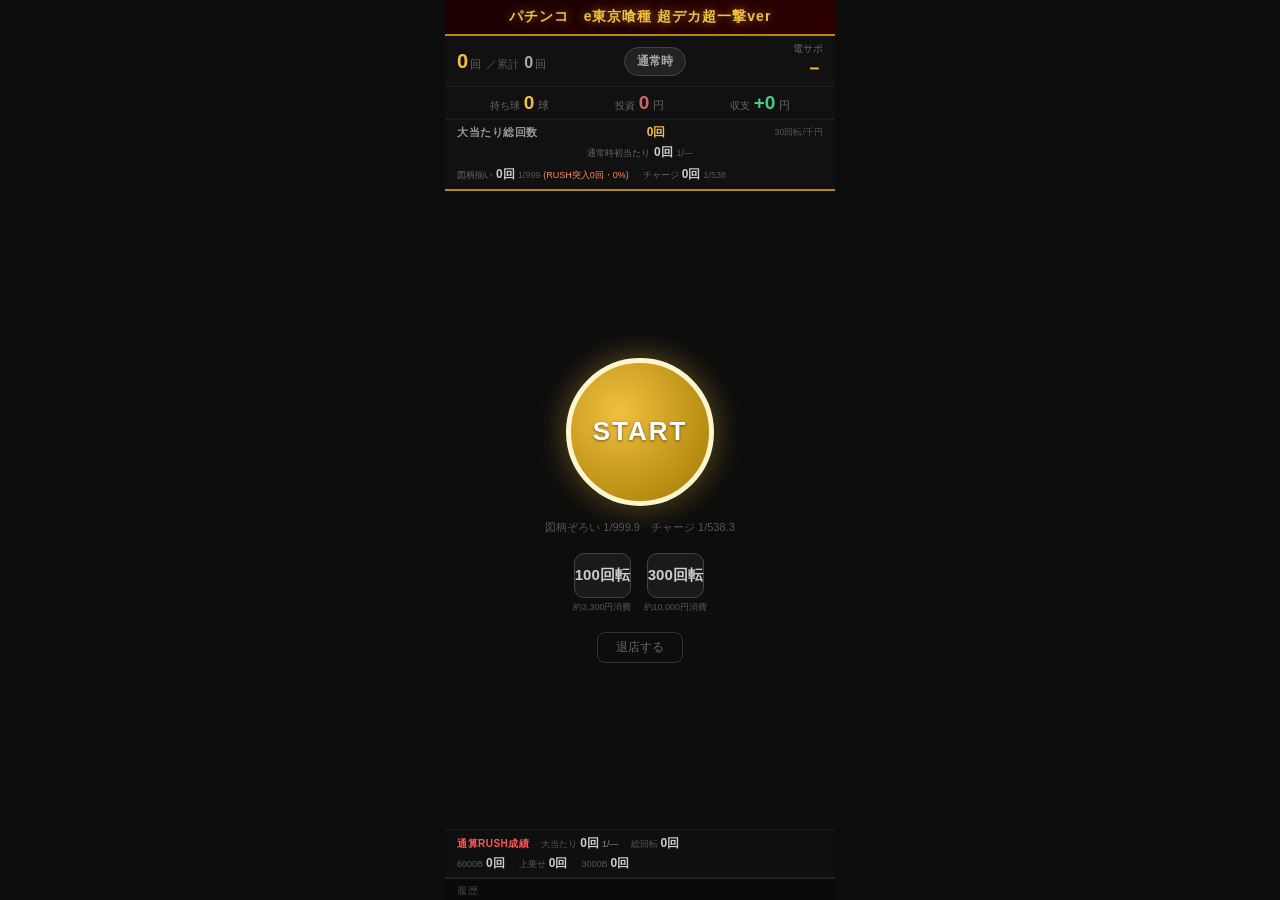
==== index.html @ fa7eca3f "move files to root" ====
<!DOCTYPE html>
<html lang="ja">
<head>
  <meta charset="UTF-8">
  <meta name="viewport" content="width=device-width, initial-scale=1.0, maximum-scale=1.0, user-scalable=no">
  <title>パチンコシミュレーター</title>
  <link rel="stylesheet" href="style.css">
</head>
<body>
  <div id="app">

    <div id="title-bar">パチンコ　e東京喰種 超デカ超一撃ver</div>

    <div id="header">

      <!-- 行1: 回転数 / モード / 電サポ -->
      <div class="hrow hrow1">
        <div class="spins-block">
          <span class="spins-current" id="current-spins">0</span>
          <span class="spins-unit">回</span>
          <span class="spins-sep">／累計</span>
          <span class="spins-total" id="total-spins-disp">0</span>
          <span class="spins-unit">回</span>
        </div>
        <div id="mode-badge">通常時</div>
        <div class="esup-block">
          <div class="esup-label">電サポ</div>
          <div class="esup-value" id="rush-count">－</div>
        </div>
      </div>

      <!-- 行2: 持ち球 / 投資 / 収支 -->
      <div class="hrow hrow2">
        <div class="money-block">
          <span class="money-label">持ち球</span>
          <span class="money-value gold" id="mochi-dama">0</span>
          <span class="money-unit">球</span>
        </div>
        <div class="money-block">
          <span class="money-label">投資</span>
          <span class="money-value red" id="toushi-value">0</span>
          <span class="money-unit">円</span>
        </div>
        <div class="money-block">
          <span class="money-label">収支</span>
          <span class="money-value red" id="shuushi-value">0</span>
          <span class="money-unit">円</span>
        </div>
      </div>

      <!-- 行3: 大当たり回数 -->
      <div class="hrow hrow3">
        <div class="hrow3-header">
          <span class="hrow3-title">大当たり総回数</span>
          <span class="total-hit-block">
            <span class="total-hit-count" id="total-hit-count">0回</span>
          </span>
          <span class="fee-block">30回転/千円</span>
        </div>
        <div class="hrow3-normal-line">
          <span class="hit-label2">通常時初当たり</span>
          <span class="hit-count" id="normal-first-hit">0回</span>
          <span class="hit-prob" id="normal-first-prob">1/―</span>
        </div>
        <div class="hrow3-stats">
          <div class="hit-item">
            <span class="hit-label2">図柄揃い</span>
            <span class="hit-count" id="zugar-count">0回</span>
            <span class="hit-prob" id="zugar-prob">1/999</span>
            <span class="rush-entry" id="rush-entry-info">(RUSH突入0回・0%)</span>
          </div>
          <div class="hit-item">
            <span class="hit-label2">チャージ</span>
            <span class="hit-count" id="charge-count">0回</span>
            <span class="hit-prob" id="charge-prob">1/538</span>
          </div>
        </div>
      </div>

    </div><!-- /header -->

    <div id="main-screen"></div>

    <div id="rush-stats-bar">
      <div class="rsb-header">
        <span class="rsb-title">通算RUSH成績</span>
        <span class="rsb-item">
          <span class="rsb-label">大当たり</span>
          <span class="rsb-val" id="rs-chain">0回</span>
          <span class="rsb-prob" id="rs-prob">1/―</span>
        </span>
        <span class="rsb-item">
          <span class="rsb-label">総回転</span>
          <span class="rsb-val" id="rs-spins">0回</span>
        </span>
      </div>
      <div class="rsb-row">
        <span class="rsb-item">
          <span class="rsb-label">6000B</span>
          <span class="rsb-val" id="rs-6000">0回</span>
        </span>
        <span class="rsb-item">
          <span class="rsb-label">上乗せ</span>
          <span class="rsb-val" id="rs-uenose">0回</span>
        </span>
        <span class="rsb-item">
          <span class="rsb-label">3000B</span>
          <span class="rsb-val" id="rs-3000">0回</span>
        </span>
      </div>
    </div>

    <div id="log-area">
      <div id="log-title">履歴</div>
      <div id="log-list"></div>
    </div>

  </div>
  <script src="script.js"></script>
</body>
</html>
---- style.css ----
* { margin: 0; padding: 0; box-sizing: border-box; -webkit-tap-highlight-color: transparent; }

body {
  background: #0d0d0d;
  color: #fff;
  font-family: 'Hiragino Kaku Gothic ProN', 'Noto Sans JP', sans-serif;
  max-width: 390px;
  margin: 0 auto;
  min-height: 100vh;
  overflow-x: hidden;
}

#app {
  display: flex;
  flex-direction: column;
  min-height: 100vh;
}

/* タイトル */
#title-bar {
  background: linear-gradient(135deg, #1a0000, #2d0000);
  border-bottom: 2px solid #b8860b;
  text-align: center;
  padding: 8px 12px;
  font-size: 14px;
  font-weight: bold;
  color: #f0c040;
  letter-spacing: 1px;
  text-shadow: 0 0 10px rgba(240,192,64,0.5);
}

/* ========== ヘッダー ========== */
#header {
  background: #111;
  border-bottom: 2px solid #b8860b;
  position: sticky;
  top: 0;
  z-index: 10;
  padding: 0;
}

.hrow {
  display: flex;
  align-items: center;
  padding: 6px 12px;
}

/* 行1: 回転数 / モード / 電サポ */
.hrow1 {
  justify-content: space-between;
  border-bottom: 1px solid #1e1e1e;
}

.spins-block { display: flex; align-items: baseline; gap: 2px; }
.spins-current { font-size: 20px; font-weight: bold; color: #f0c040; }
.spins-total   { font-size: 16px; font-weight: bold; color: #aaa; }
.spins-unit    { font-size: 11px; color: #666; }
.spins-sep     { font-size: 11px; color: #555; margin: 0 3px; }

#mode-badge {
  font-size: 12px;
  font-weight: bold;
  padding: 5px 12px;
  border-radius: 20px;
  background: #222;
  border: 1px solid #444;
  color: #aaa;
  transition: all 0.3s;
}
#mode-badge.rush { background: #3d0000; border-color: #ff3333; color: #ff5555; }

.esup-block { text-align: right; min-width: 60px; }
.esup-label { font-size: 10px; color: #666; }
.esup-value { font-size: 18px; font-weight: bold; color: #f0c040; }

/* 行2: 持ち球 / 投資 */
.hrow2 {
  justify-content: space-around;
  border-bottom: 1px solid #1e1e1e;
  padding: 5px 12px;
}

.money-block { display: flex; align-items: baseline; gap: 4px; }
.money-label { font-size: 10px; color: #666; }
.money-value { font-size: 19px; font-weight: bold; }
.money-value.gold  { color: #f0c040; }
.money-value.red   { color: #cc6666; }
.money-value.green { color: #44cc88; }
.money-unit  { font-size: 11px; color: #666; }

/* 行3: 大当たり回数 */
.hrow3 {
  flex-direction: column;
  padding: 4px 12px 6px;
  gap: 3px;
}

.hrow3-header {
  display: flex;
  justify-content: space-between;
  align-items: center;
  width: 100%;
}

.hrow3-title {
  font-size: 11px;
  font-weight: bold;
  color: #999;
  letter-spacing: 0.5px;
}

.hrow3-normal-line {
  display: flex;
  align-items: baseline;
  gap: 4px;
  margin-bottom: 2px;
}

.hrow3-stats {
  display: flex;
  gap: 14px;
  width: 100%;
  flex-wrap: wrap;
}

.hit-item {
  display: flex;
  align-items: baseline;
  gap: 3px;
  flex-wrap: wrap;
}

.hit-label2 { font-size: 9px; color: #666; }
.hit-count  { font-size: 12px; font-weight: bold; color: #ccc; }
.hit-prob   { font-size: 9px; color: #555; }
.rush-entry { font-size: 9px; color: #ff8855; }

.total-hit-block { display: flex; align-items: baseline; gap: 3px; }
.total-hit-label { font-size: 9px; color: #777; }
.total-hit-count { font-size: 12px; font-weight: bold; color: #f0c040; }
.total-hit-prob  { font-size: 9px; color: #666; }

.fee-block {
  font-size: 9px;
  color: #555;
  white-space: nowrap;
}

/* ========== メイン画面 ========== */
#main-screen {
  flex: 1;
  display: flex;
  align-items: center;
  justify-content: center;
  padding: 20px 20px;
  min-height: 380px;
}

.screen {
  width: 100%;
  display: flex;
  flex-direction: column;
  align-items: center;
  gap: 14px;
  animation: fadeIn 0.25s ease;
}

@keyframes fadeIn {
  from { opacity: 0; transform: translateY(8px); }
  to   { opacity: 1; transform: translateY(0); }
}

/* STARTボタン */
.btn-start {
  width: 148px;
  height: 148px;
  border-radius: 50%;
  background: radial-gradient(circle at 35% 35%, #f0c040, #a07800);
  border: 5px solid #fff5cc;
  font-size: 26px;
  font-weight: bold;
  color: #fff;
  letter-spacing: 2px;
  cursor: pointer;
  box-shadow: 0 0 30px rgba(240,192,64,0.4), 0 4px 12px rgba(0,0,0,0.6);
  transition: transform 0.1s, box-shadow 0.1s;
  text-shadow: 0 1px 3px rgba(0,0,0,0.5);
}
.btn-start:active { transform: scale(0.94); box-shadow: 0 0 10px rgba(240,192,64,0.2); }

.btn-start.rush-btn {
  background: radial-gradient(circle at 35% 35%, #ff6644, #aa1100);
  border-color: #ffcccc;
  box-shadow: 0 0 30px rgba(255,80,50,0.5), 0 4px 12px rgba(0,0,0,0.6);
}

/* アクションボタン */
.btn-action {
  width: 100%;
  max-width: 300px;
  padding: 15px;
  border-radius: 12px;
  background: linear-gradient(135deg, #c9a227, #7a5c00);
  border: 2px solid #f0e090;
  font-size: 17px;
  font-weight: bold;
  color: #fff;
  cursor: pointer;
  box-shadow: 0 4px 12px rgba(0,0,0,0.4);
  transition: opacity 0.1s, transform 0.1s;
  text-shadow: 0 1px 2px rgba(0,0,0,0.4);
}
.btn-action:active { opacity: 0.75; transform: scale(0.97); }

.uenose-btn {
  background: linear-gradient(135deg, #c96000, #603000) !important;
  border-color: #ffcc88 !important;
}

/* サブボタン */
.btn-sub {
  font-size: 14px;
  color: #888;
  background: none;
  border: 1px solid #444;
  border-radius: 8px;
  padding: 8px 20px;
  cursor: pointer;
}
.btn-sub:active { opacity: 0.7; }

/* 確率表示 */
.prob-hint { font-size: 11px; color: #555; }

/* 演出 */
.enzoku-label {
  font-size: 20px;
  font-weight: bold;
  color: #f0c040;
  letter-spacing: 2px;
  text-shadow: 0 0 12px rgba(240,192,64,0.6);
}

.enzoku-img {
  width: 100%;
  max-width: 340px;
  border-radius: 12px;
  border: 3px solid #c9a227;
  box-shadow: 0 0 24px rgba(201,162,39,0.5);
}

.shinraiudo {
  font-size: 13px;
  color: #888;
  background: #1a1a1a;
  border: 1px solid #333;
  padding: 5px 14px;
  border-radius: 20px;
}

/* 結果テキスト */
.result-main {
  font-size: 38px;
  font-weight: bold;
  letter-spacing: 3px;
}
.result-main.win    { color: #f0c040; text-shadow: 0 0 20px rgba(240,192,64,0.7); }
.result-main.lose   { color: #555; }
.result-main.rush   { color: #ff4444; text-shadow: 0 0 20px rgba(255,68,68,0.7); }
.result-main.charge { color: #88ccff; }

.result-balls { font-size: 32px; font-weight: bold; color: #f0c040; }
.result-sub   { font-size: 14px; color: #888; }

/* RUSH */
.rush-title {
  font-size: 52px;
  font-weight: bold;
  color: #ff4444;
  letter-spacing: 4px;
  text-shadow: 0 0 30px rgba(255,68,68,0.8);
  line-height: 1;
}

.rush-sub { font-size: 16px; color: #ccc; }
.rush-sub span { font-size: 36px; font-weight: bold; color: #ff9900; }

.chain-label {
  font-size: 15px;
  font-weight: bold;
  color: #ff9900;
  letter-spacing: 1px;
}
.chain-label.uenose-chain { color: #ffcc44; }

.add-rush-title {
  font-size: 34px;
  font-weight: bold;
  color: #ff9900;
  letter-spacing: 2px;
  text-shadow: 0 0 20px rgba(255,153,0,0.6);
}

/* 振り分けボックス */
.vibun-box {
  width: 100%;
  max-width: 300px;
  background: #1a1a1a;
  border-radius: 12px;
  border: 2px solid #333;
  padding: 18px;
  text-align: center;
}
.vibun-box.rush-box   { border-color: #ff4444; background: #2a0000; }
.vibun-box.normal-box { border-color: #555; }

/* ボーナス表示 */
.bonus-main {
  font-size: 24px;
  font-weight: bold;
  letter-spacing: 1px;
  line-height: 1.2;
}
.bonus-main.premium  { color: #f0c040; text-shadow: 0 0 14px rgba(240,192,64,0.7); }
.bonus-main.standard { color: #ff6644; }

.bonus-sub { font-size: 13px; color: #999; margin-top: 5px; }

.rush-announce { font-size: 19px; font-weight: bold; color: #ff4444; margin-top: 8px; }

/* 一括回転 */
.auto-spin-btns { display: flex; gap: 12px; margin-top: 4px; }

.btn-auto {
  flex: 1;
  padding: 12px 0;
  border-radius: 10px;
  background: #1a1a1a;
  border: 1px solid #444;
  font-size: 15px;
  font-weight: bold;
  color: #ccc;
  cursor: pointer;
  transition: background 0.1s, transform 0.1s;
  max-width: 130px;
}
.btn-auto:active { background: #2a2a2a; transform: scale(0.96); }

.auto-spin-wrap  { display: flex; flex-direction: column; align-items: center; gap: 3px; }
.spin-cost-hint  { font-size: 9px; color: #555; }

.btn-taiten {
  font-size: 12px;
  color: #666;
  background: none;
  border: 1px solid #333;
  border-radius: 8px;
  padding: 6px 18px;
  cursor: pointer;
  margin-top: 4px;
}
.btn-taiten:active { opacity: 0.7; }

/* ========== RUSHリザルト ========== */
.rush-result-title {
  font-size: 20px;
  font-weight: bold;
  color: #f0c040;
  letter-spacing: 2px;
  border-bottom: 1px solid #333;
  padding-bottom: 8px;
  width: 100%;
  max-width: 300px;
  text-align: center;
}

.rush-result-box {
  width: 100%;
  max-width: 300px;
  background: #141414;
  border: 1px solid #333;
  border-radius: 12px;
  padding: 14px 16px;
}

.result-row {
  display: flex;
  justify-content: space-between;
  align-items: center;
  padding: 5px 0;
}
.result-row.highlight { background: rgba(240,192,64,0.06); border-radius: 6px; padding: 6px 4px; }
.result-row.indent    { padding-left: 12px; }

.rr-label { font-size: 13px; color: #888; }
.rr-val   { font-size: 15px; font-weight: bold; color: #ccc; }
.rr-val.gold { color: #f0c040; font-size: 18px; }

.result-hr { border: none; border-top: 1px solid #2a2a2a; margin: 8px 0; }

.rr-section {
  font-size: 10px;
  color: #555;
  letter-spacing: 1px;
  margin-bottom: 4px;
}

/* ========== RUSH成績バー ========== */
#rush-stats-bar {
  background: #0f0f0f;
  border-top: 1px solid #1e1e1e;
  border-bottom: 1px solid #1e1e1e;
  padding: 5px 12px;
  flex-shrink: 0;
}

.rsb-header {
  display: flex;
  align-items: center;
  gap: 12px;
  margin-bottom: 3px;
}

.rsb-title {
  font-size: 10px;
  font-weight: bold;
  color: #ff5555;
  letter-spacing: 0.5px;
  white-space: nowrap;
}

.rsb-row {
  display: flex;
  gap: 14px;
}

.rsb-item {
  display: flex;
  align-items: baseline;
  gap: 3px;
}

.rsb-label { font-size: 9px; color: #555; }
.rsb-val   { font-size: 12px; font-weight: bold; color: #ccc; }
.rsb-prob  { font-size: 9px; color: #888; }

/* ========== ログ ========== */
#log-area {
  background: #0a0a0a;
  border-top: 1px solid #222;
  max-height: 140px;
  overflow-y: auto;
  flex-shrink: 0;
}

#log-title {
  font-size: 10px;
  color: #444;
  padding: 5px 12px 2px;
  letter-spacing: 1px;
}

.log-item {
  font-size: 12px;
  padding: 4px 12px;
  border-bottom: 1px solid #181818;
  color: #555;
}
.log-item.win    { color: #c9a227; }
.log-item.rush   { color: #ff5555; }
.log-item.charge { color: #88ccff; }
.log-item.add    { color: #ff9900; }
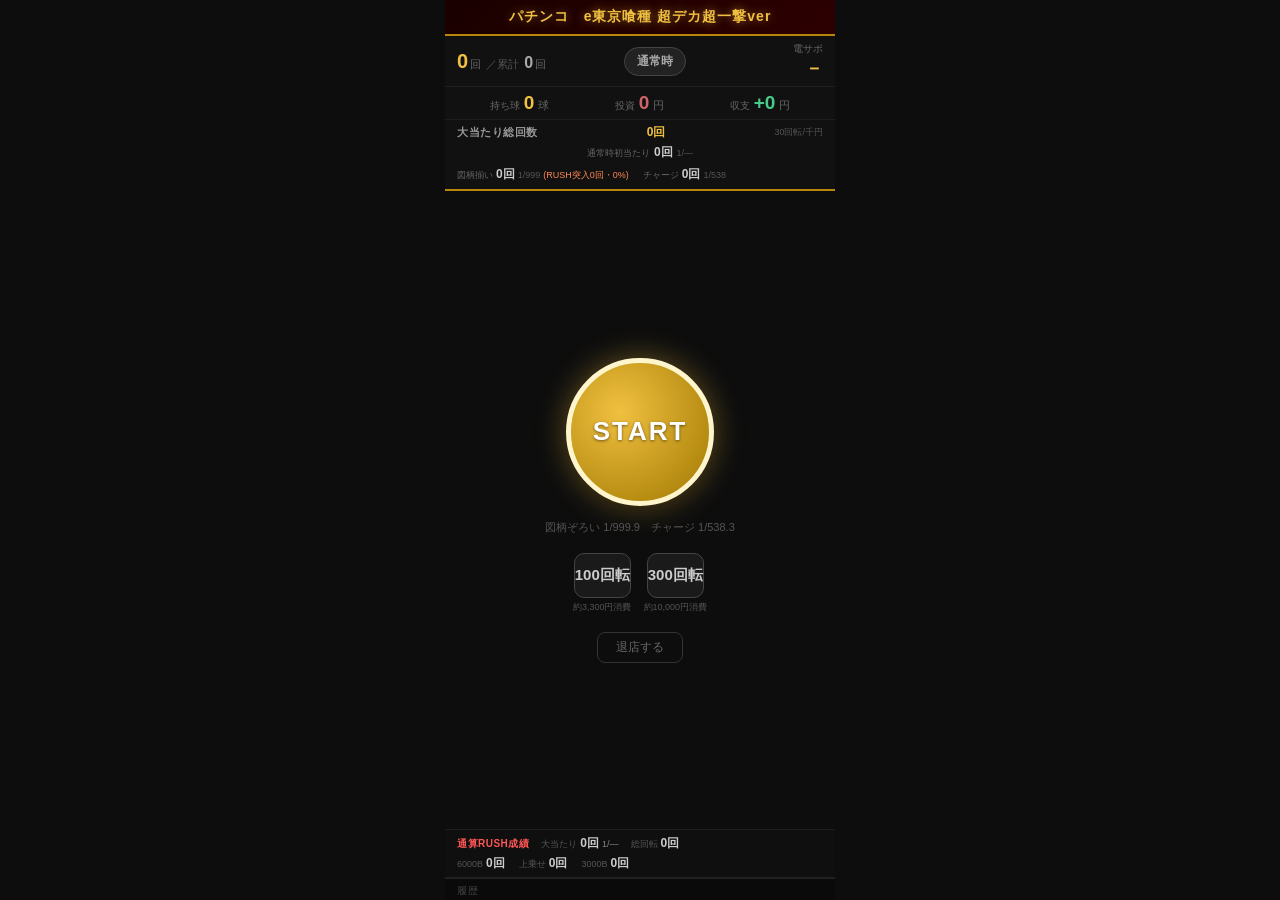
==== commit 5f7a3c7c: "Add site-analytics tracker script Co-Authored-By: Claude Sonnet 5 <noreply@anthropic.com>" ====
--- a/index.html
+++ b/index.html
@@ -117,5 +117,6 @@
 
   </div>
   <script src="script.js"></script>
+  <script src="https://wwi195.github.io/site-analytics/tracker.js?v=1" data-site-id="pachinko-simulator-ghouldeka"></script>
 </body>
 </html>
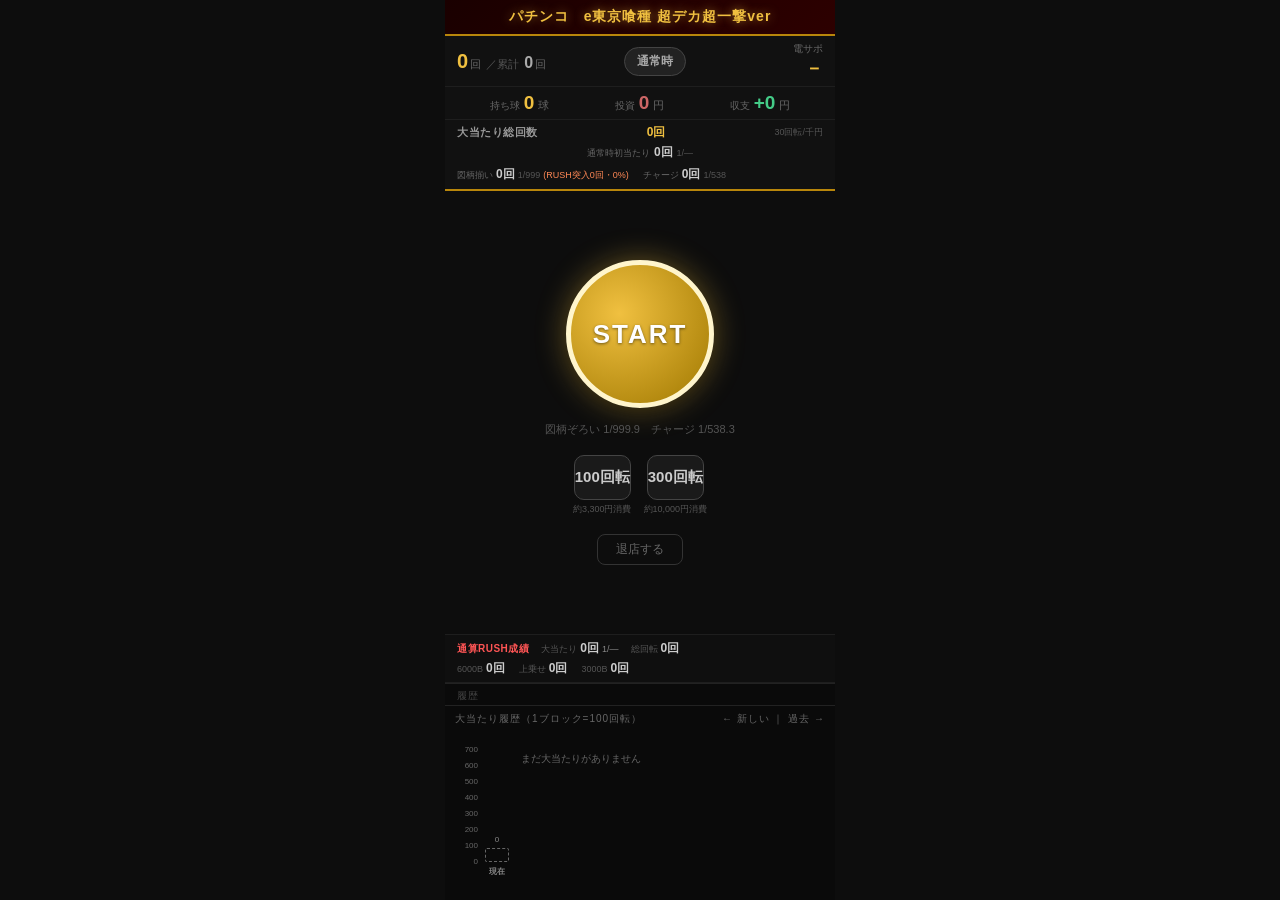
==== commit 989b4c9a: "連チャン数を初当たり=1連に修正、履歴の下に大当たり履歴ブロックグラフを追加 Co-Authored-By: Claude Opus 5.5 <noreply@anthropic.com> Claud" ====
--- a/index.html
+++ b/index.html
@@ -115,6 +115,15 @@
       <div id="log-list"></div>
     </div>
 
+    <!-- 大当たり履歴グラフ：チャージ・図柄揃いすべて。1ブロック=100回転、700回転以上は▲。左が新しく、横スクロールで過去へ -->
+    <div id="hist-area">
+      <div class="hist-title"><span>大当たり履歴（1ブロック=100回転）</span><span>← 新しい ｜ 過去 →</span></div>
+      <div class="hist-body">
+        <div class="hist-axis"><span>0</span><span>100</span><span>200</span><span>300</span><span>400</span><span>500</span><span>600</span><span>700</span></div>
+        <div class="hist-scroll"><div class="hist-cols" id="hist-cols"></div></div>
+      </div>
+    </div>
+
   </div>
   <script src="script.js"></script>
   <script src="https://wwi195.github.io/site-analytics/tracker.js?v=1" data-site-id="pachinko-simulator-ghouldeka"></script>
--- a/style.css
+++ b/style.css
@@ -470,3 +470,32 @@
 .log-item.rush   { color: #ff5555; }
 .log-item.charge { color: #88ccff; }
 .log-item.add    { color: #ff9900; }
+
+/* ---- 大当たり履歴グラフ ---- */
+#hist-area { background: #0a0a0a; border-top: 1px solid #222; padding: 6px 10px 8px; flex-shrink: 0; }
+.hist-title { font-size: 10px; color: #666; letter-spacing: 1px; margin-bottom: 6px; display: flex; justify-content: space-between; }
+.hist-body { display: flex; }
+.hist-axis { display: flex; flex-direction: column-reverse; width: 26px; flex-shrink: 0; padding-bottom: 30px; }
+.hist-axis span { height: 16px; font-size: 8px; color: #666; text-align: right; padding-right: 3px; line-height: 16px; transform: translateY(8px); }
+.hist-scroll { flex: 1; overflow-x: auto; overflow-y: hidden; -webkit-overflow-scrolling: touch; }
+.hist-scroll::-webkit-scrollbar { height: 4px; }
+.hist-scroll::-webkit-scrollbar-thumb { background: #333; border-radius: 2px; }
+.hist-cols { display: flex; gap: 4px; min-height: 160px; padding-bottom: 2px; }
+.hist-col { width: 32px; flex-shrink: 0; display: flex; flex-direction: column; align-items: center; justify-content: flex-end; }
+.hist-g { font-size: 8px; color: #888; margin-bottom: 2px; white-space: nowrap; }
+.hist-more { font-size: 10px; line-height: 10px; margin-bottom: 1px; color: #888; }
+.hist-block { width: 24px; height: 14px; margin-top: 2px; border-radius: 2px; }
+.hist-col.charge .hist-block    { background: linear-gradient(180deg, #b38cff, #6a3fc0); }
+.hist-col.zugar .hist-block     { background: linear-gradient(180deg, #7fb2ff, #2b5fc4); }
+.hist-col.rush .hist-block      { background: linear-gradient(180deg, #ff6b6b, #c62828); box-shadow: 0 0 3px rgba(255,80,80,0.5); }
+.hist-col.big-chain .hist-block { background: linear-gradient(180deg, #ffe27a, #e0a800); box-shadow: 0 0 4px rgba(224,168,0,0.7); }
+.hist-type { margin-top: 4px; font-size: 8px; font-weight: bold; height: 12px; white-space: nowrap; }
+.hist-col.charge .hist-type    { color: #b38cff; }
+.hist-col.zugar .hist-type     { color: #7fb2ff; }
+.hist-col.rush .hist-type      { color: #ff6b6b; }
+.hist-col.big-chain .hist-type { color: #ffd23f; }
+.hist-idx { font-size: 8px; color: #555; height: 12px; }
+.hist-empty { font-size: 10px; color: #666; padding: 20px 4px; }
+.hist-col.pending .hist-block { background: #333; }
+.hist-col.now .hist-block { background: transparent; border: 1px dashed #666; }
+.hist-col.now .hist-type, .hist-col.pending .hist-type { color: #888; }
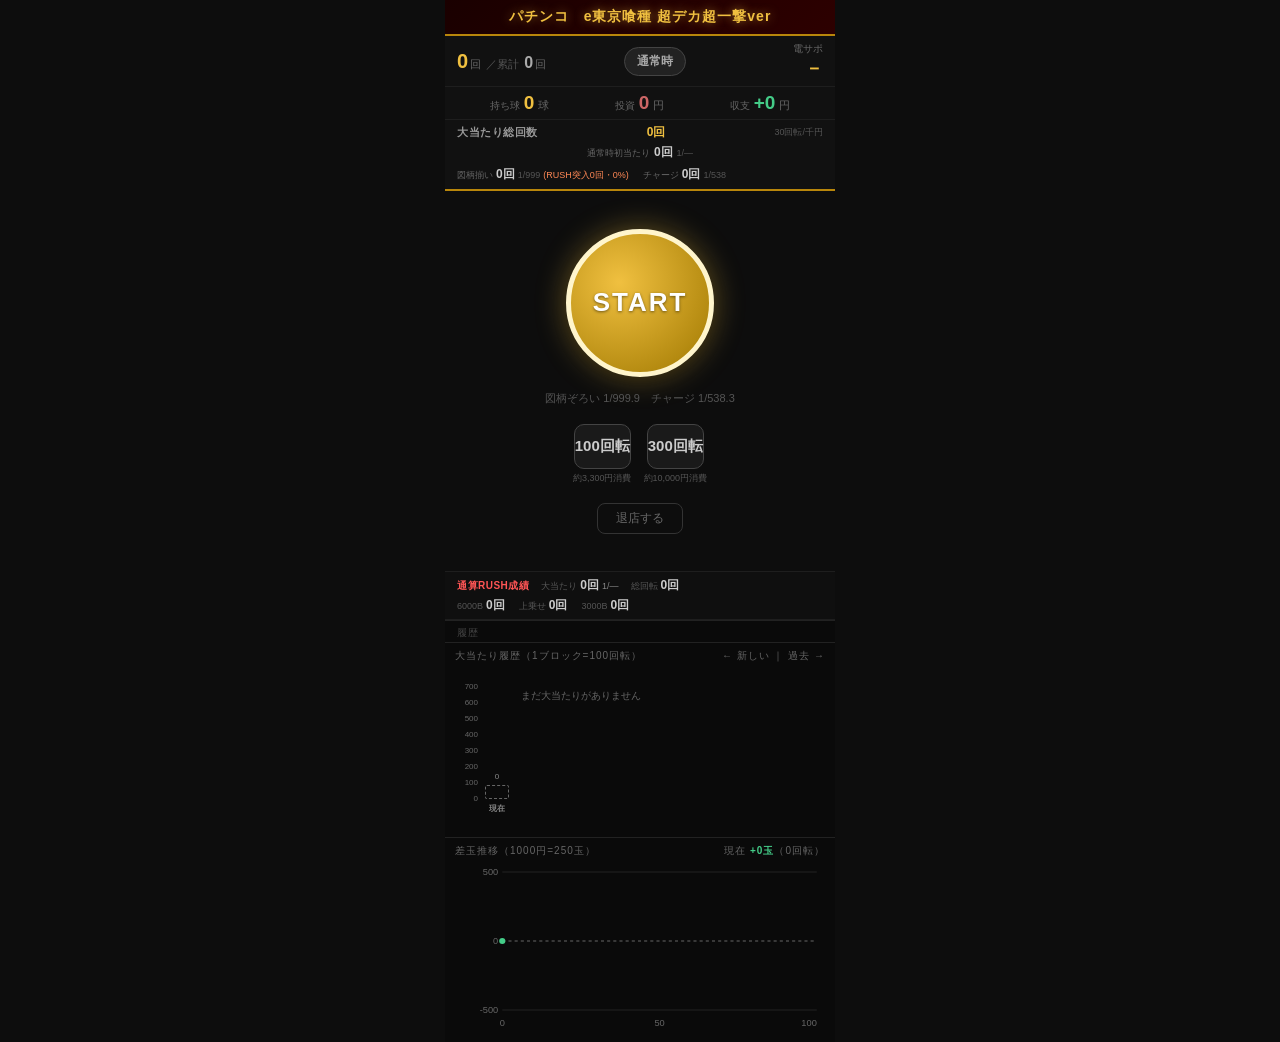
==== commit edded7f5: "差玉推移の折れ線グラフを追加 Co-Authored-By: Claude Opus 5.5 <noreply@anthropic.com> Claude-Session: https://claud" ====
--- a/index.html
+++ b/index.html
@@ -124,6 +124,12 @@
       </div>
     </div>
 
+    <!-- 差玉推移グラフ：横軸=総回転数、縦軸=差玉（持ち玉−投資玉） -->
+    <div id="slump-area">
+      <div class="slump-title"><span>差玉推移（1000円=250玉）</span><span id="slump-now"></span></div>
+      <svg id="slump-svg" viewBox="0 0 360 170" preserveAspectRatio="none"></svg>
+    </div>
+
   </div>
   <script src="script.js"></script>
   <script src="https://wwi195.github.io/site-analytics/tracker.js?v=1" data-site-id="pachinko-simulator-ghouldeka"></script>
--- a/style.css
+++ b/style.css
@@ -499,3 +499,17 @@
 .hist-col.pending .hist-block { background: #333; }
 .hist-col.now .hist-block { background: transparent; border: 1px dashed #666; }
 .hist-col.now .hist-type, .hist-col.pending .hist-type { color: #888; }
+
+/* ---- 差玉推移グラフ ---- */
+#slump-area { background: #0a0a0a; border-top: 1px solid #222; padding: 6px 10px 10px; flex-shrink: 0; }
+.slump-title { font-size: 10px; color: #666; letter-spacing: 1px; margin-bottom: 4px; display: flex; justify-content: space-between; }
+.slump-title b.plus { color: #44cc88; }
+.slump-title b.minus { color: #ff6b6b; }
+#slump-svg { width: 100%; height: 170px; display: block; }
+#slump-svg .sl-grid { stroke: #222; stroke-width: 1; }
+#slump-svg .sl-zero { stroke: #666; stroke-width: 1; stroke-dasharray: 3 3; }
+#slump-svg .sl-ylab { fill: #666; font-size: 9px; text-anchor: end; }
+#slump-svg .sl-xlab { fill: #666; font-size: 9px; text-anchor: middle; }
+#slump-svg .sl-line { fill: none; stroke-width: 1.6; stroke-linejoin: round; vector-effect: non-scaling-stroke; }
+#slump-svg .sl-dot.plus { fill: #44cc88; }
+#slump-svg .sl-dot.minus { fill: #ff6b6b; }
